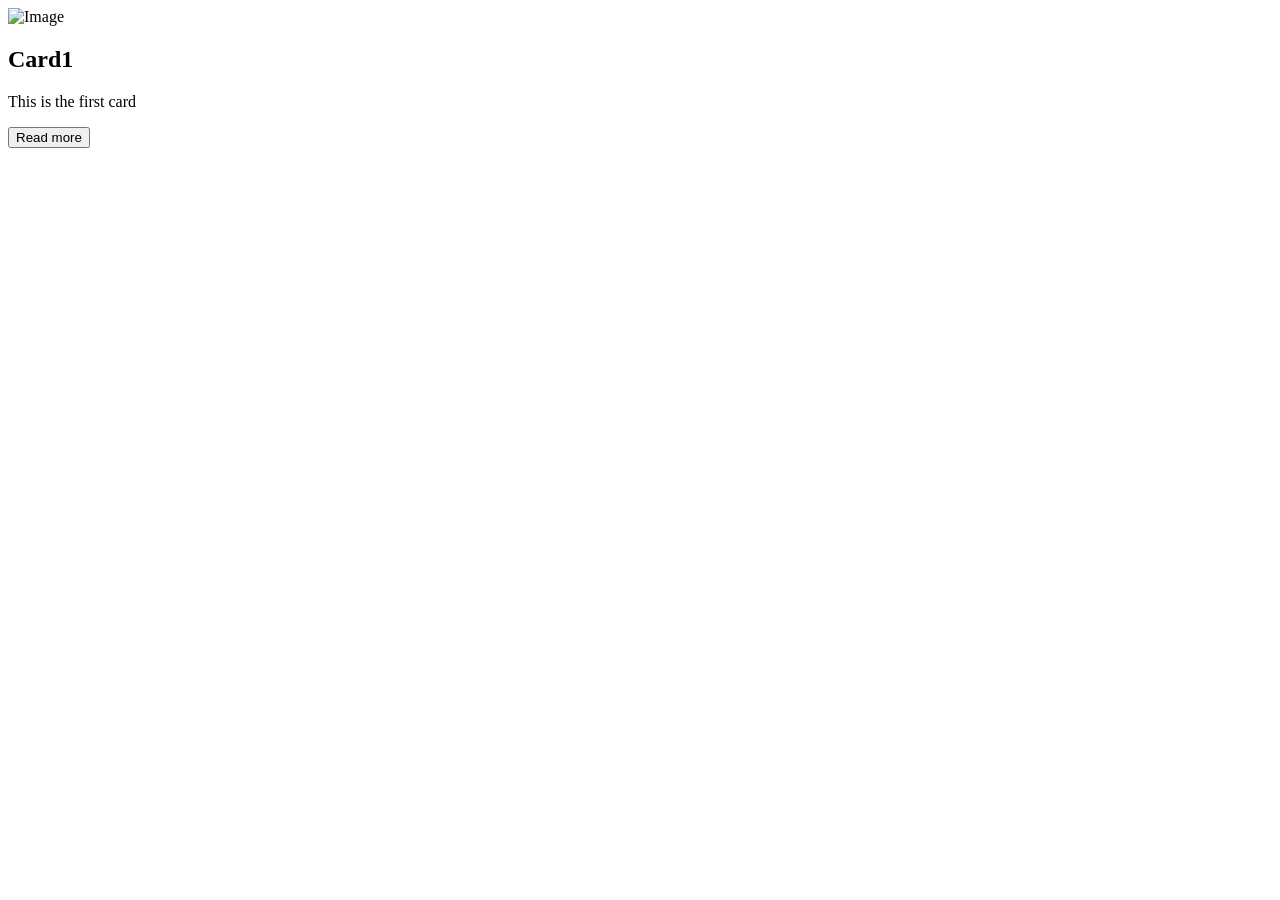
==== task1.html @ b2358f04 "card1" ====
<!DOCTYPE html>
<html lang="en">
<head>
    <meta charset="UTF-8">
    <meta name="viewport" content="width=device-width, initial-scale=1.0">
    <title>Task1</title>
    <link rel = "stylesheet" href="task1.css">
</head>
<body>
    <div class ="cards">
        <div class="card">
            <img src="image1.jpg" alt="Image">
            <h2>Card1</h2>
            <p>This is the first card</p>
            <button>Read more</button>
        </div>
    </div>
</body>
</html>
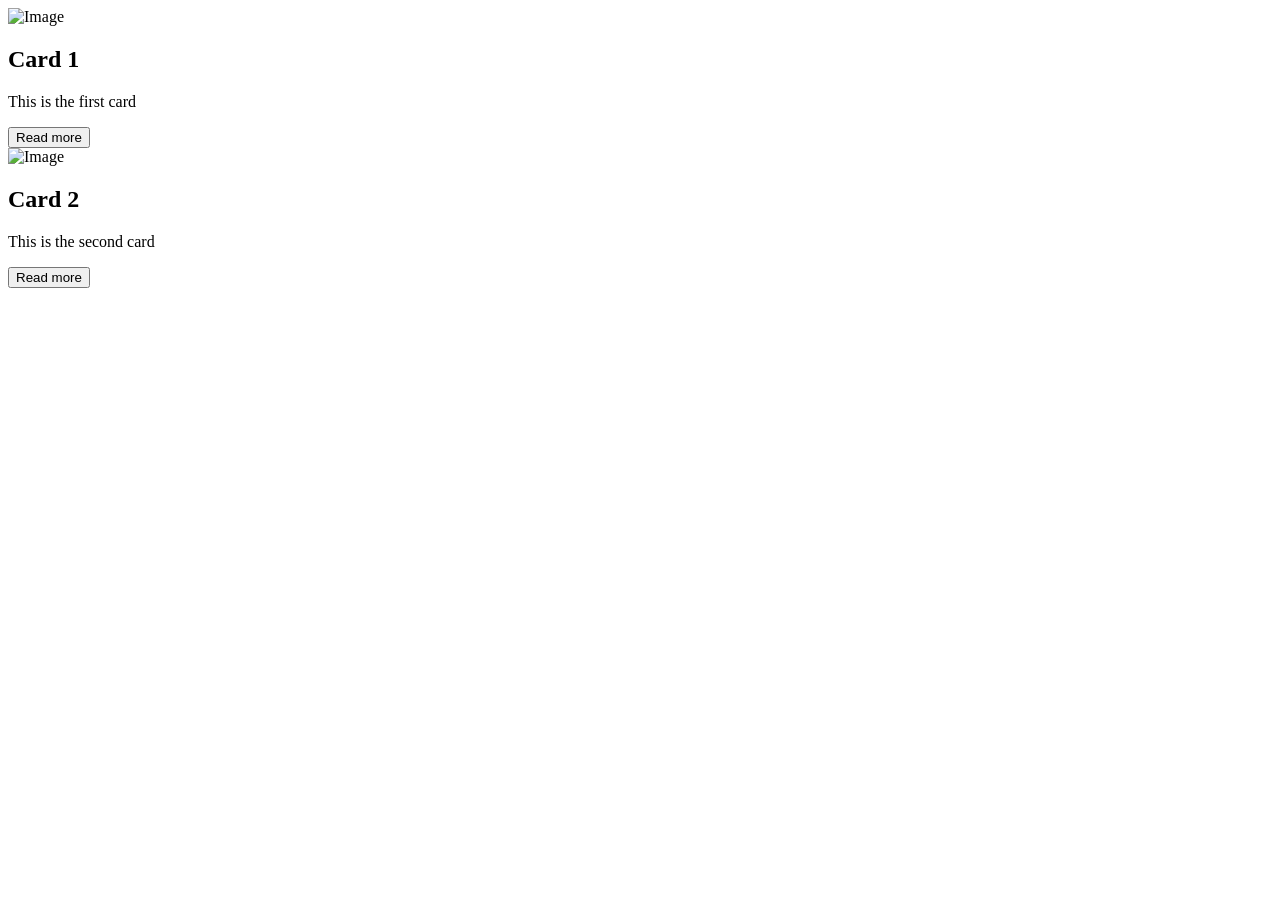
==== commit 83afdf7f: "card 2" ====
--- a/task1.html
+++ b/task1.html
@@ -10,8 +10,14 @@
     <div class ="cards">
         <div class="card">
             <img src="image1.jpg" alt="Image">
-            <h2>Card1</h2>
+            <h2>Card 1</h2>
             <p>This is the first card</p>
+            <button>Read more</button>
+        </div>
+        <div class="card">
+            <img src="image2.jpg" alt="Image">
+            <h2>Card 2</h2>
+            <p>This is the second card</p>
             <button>Read more</button>
         </div>
     </div>
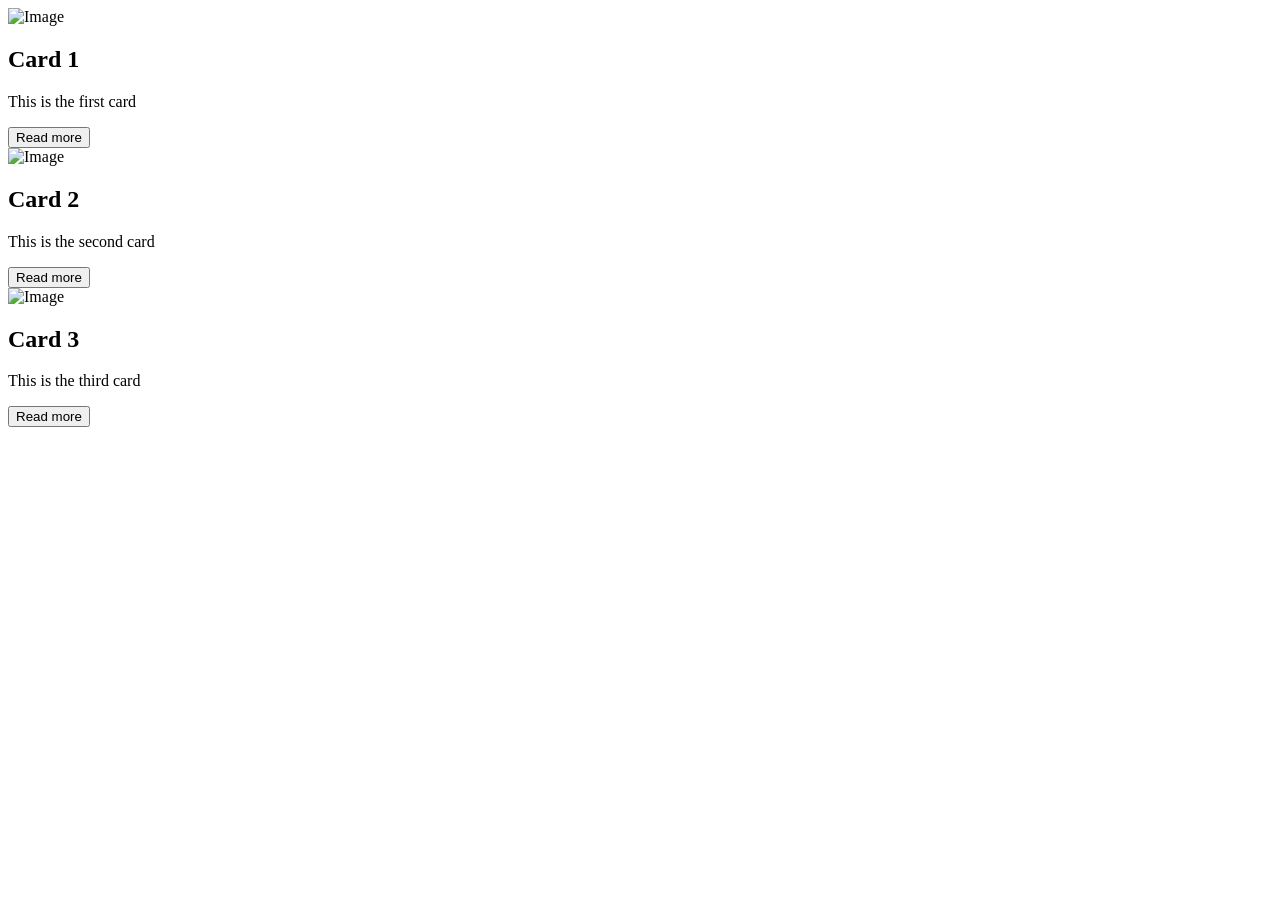
==== commit 85eb983b: "card 3" ====
--- a/task1.html
+++ b/task1.html
@@ -20,6 +20,12 @@
             <p>This is the second card</p>
             <button>Read more</button>
         </div>
+        <div class = "card">
+            <img src ="image3.jpg" alt="Image">
+            <h2>Card 3</h2>
+            <p>This is the third card</p>
+            <button>Read more</button>
+        </div>
     </div>
 </body>
 </html>
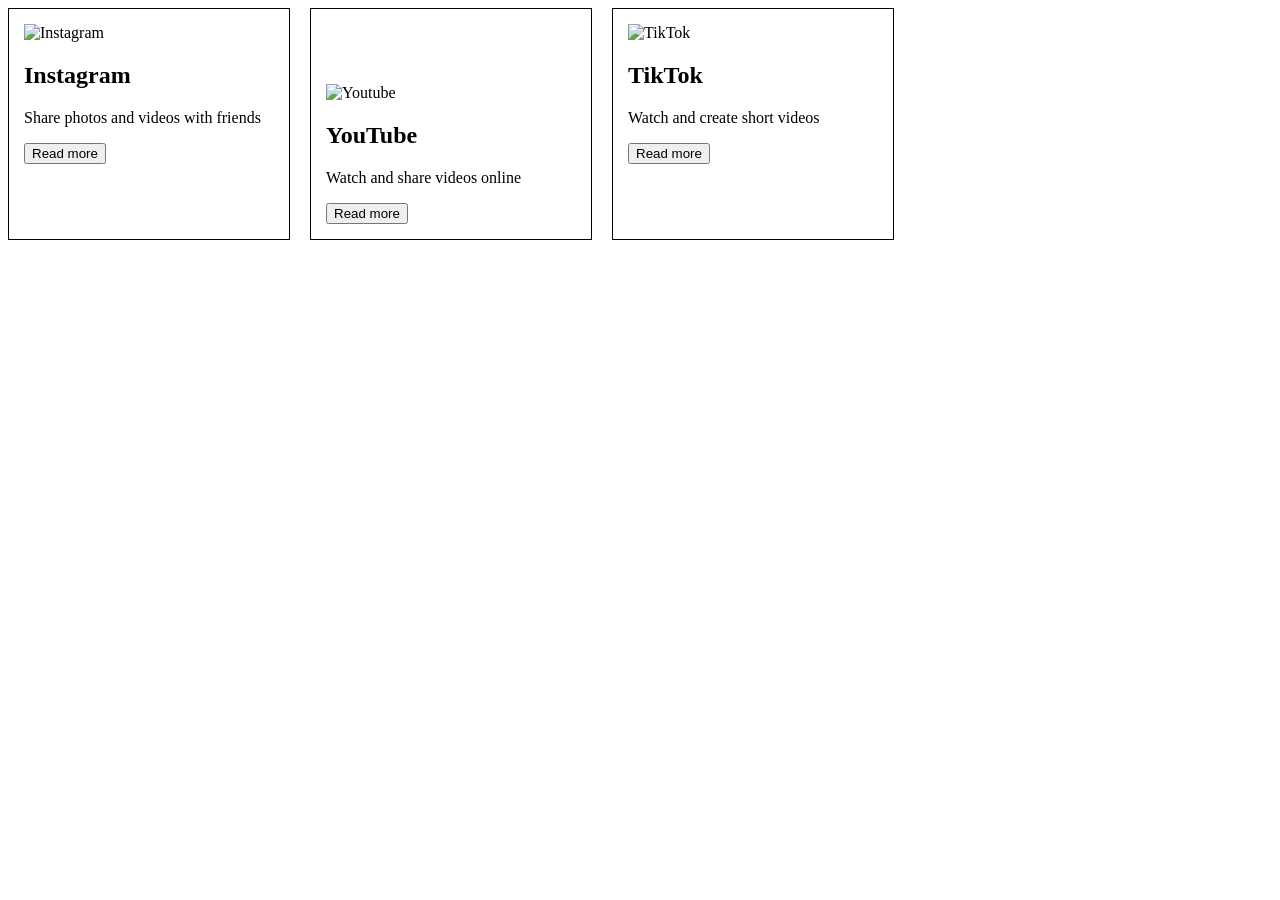
==== commit 7cd3f205: "Update tas1 cards" ====
--- a/task1.html
+++ b/task1.html
@@ -9,21 +9,21 @@
 <body>
     <div class ="cards">
         <div class="card">
-            <img src="image1.jpg" alt="Image">
-            <h2>Card 1</h2>
-            <p>This is the first card</p>
+            <img src="instagram.jpg" alt="Instagram">
+            <h2>Instagram</h2>
+            <p>Share photos and videos with friends</p>
             <button>Read more</button>
         </div>
         <div class="card">
-            <img src="image2.jpg" alt="Image">
-            <h2>Card 2</h2>
-            <p>This is the second card</p>
+            <img class ="youtube" src="youtube.jpg" alt="Youtube">
+            <h2>YouTube</h2>
+            <p>Watch and share videos online</p>
             <button>Read more</button>
         </div>
         <div class = "card">
-            <img src ="image3.jpg" alt="Image">
-            <h2>Card 3</h2>
-            <p>This is the third card</p>
+            <img src ="tiktok.jpg" alt="TikTok">
+            <h2>TikTok</h2>
+            <p>Watch and create short videos</p>
             <button>Read more</button>
         </div>
     </div>
--- a/task1.css
+++ b/task1.css
@@ -0,0 +1,18 @@
+.cards{
+    display: flex;
+    gap: 20px;
+}
+.card{
+    width: 250px;
+    padding:15px;
+    border: 1px solid black;
+}
+.card img {
+    width: 100%;
+}
+.card:hover {
+    transform: scale(1.05);
+}
+.youtube{
+    margin-top: 60px;
+}
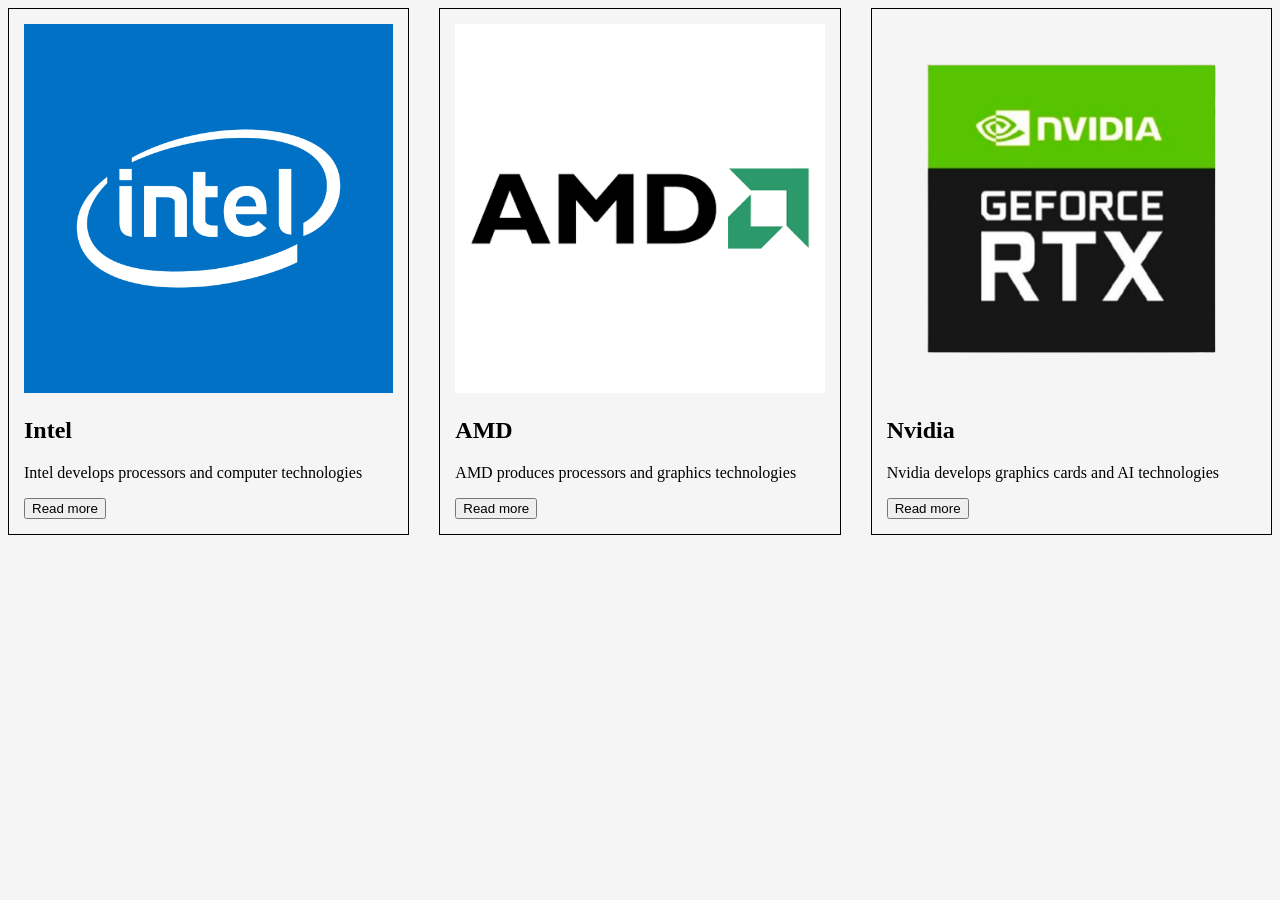
==== commit ae37961c: "update" ====
--- a/task1.html
+++ b/task1.html
@@ -9,21 +9,21 @@
 <body>
     <div class ="cards">
         <div class="card">
-            <img src="instagram.jpg" alt="Instagram">
-            <h2>Instagram</h2>
-            <p>Share photos and videos with friends</p>
+            <img src="intel1.jpg" alt="Intel">
+            <h2>Intel</h2>
+            <p>Intel develops processors and computer technologies</p>
             <button>Read more</button>
         </div>
         <div class="card">
-            <img class ="youtube" src="youtube.jpg" alt="Youtube">
-            <h2>YouTube</h2>
-            <p>Watch and share videos online</p>
+            <img src="amd.jpg" alt="AMD">
+            <h2>AMD</h2>
+            <p>AMD produces processors and graphics technologies</p>
             <button>Read more</button>
         </div>
         <div class = "card">
-            <img src ="tiktok.jpg" alt="TikTok">
-            <h2>TikTok</h2>
-            <p>Watch and create short videos</p>
+            <img src ="nvidia.jpg" alt="Nvidia">
+            <h2>Nvidia</h2>
+            <p>Nvidia develops graphics cards and AI technologies</p>
             <button>Read more</button>
         </div>
     </div>
--- a/task1.css
+++ b/task1.css
@@ -1,9 +1,14 @@
+body {
+    background-color: whitesmoke;
+}
+
 .cards{
     display: flex;
-    gap: 20px;
+    gap: 30px;
+    justify-content: center;
 }
 .card{
-    width: 250px;
+    width: 380px;
     padding:15px;
     border: 1px solid black;
 }
@@ -12,7 +17,4 @@
 }
 .card:hover {
     transform: scale(1.05);
-}
-.youtube{
-    margin-top: 60px;
 }
